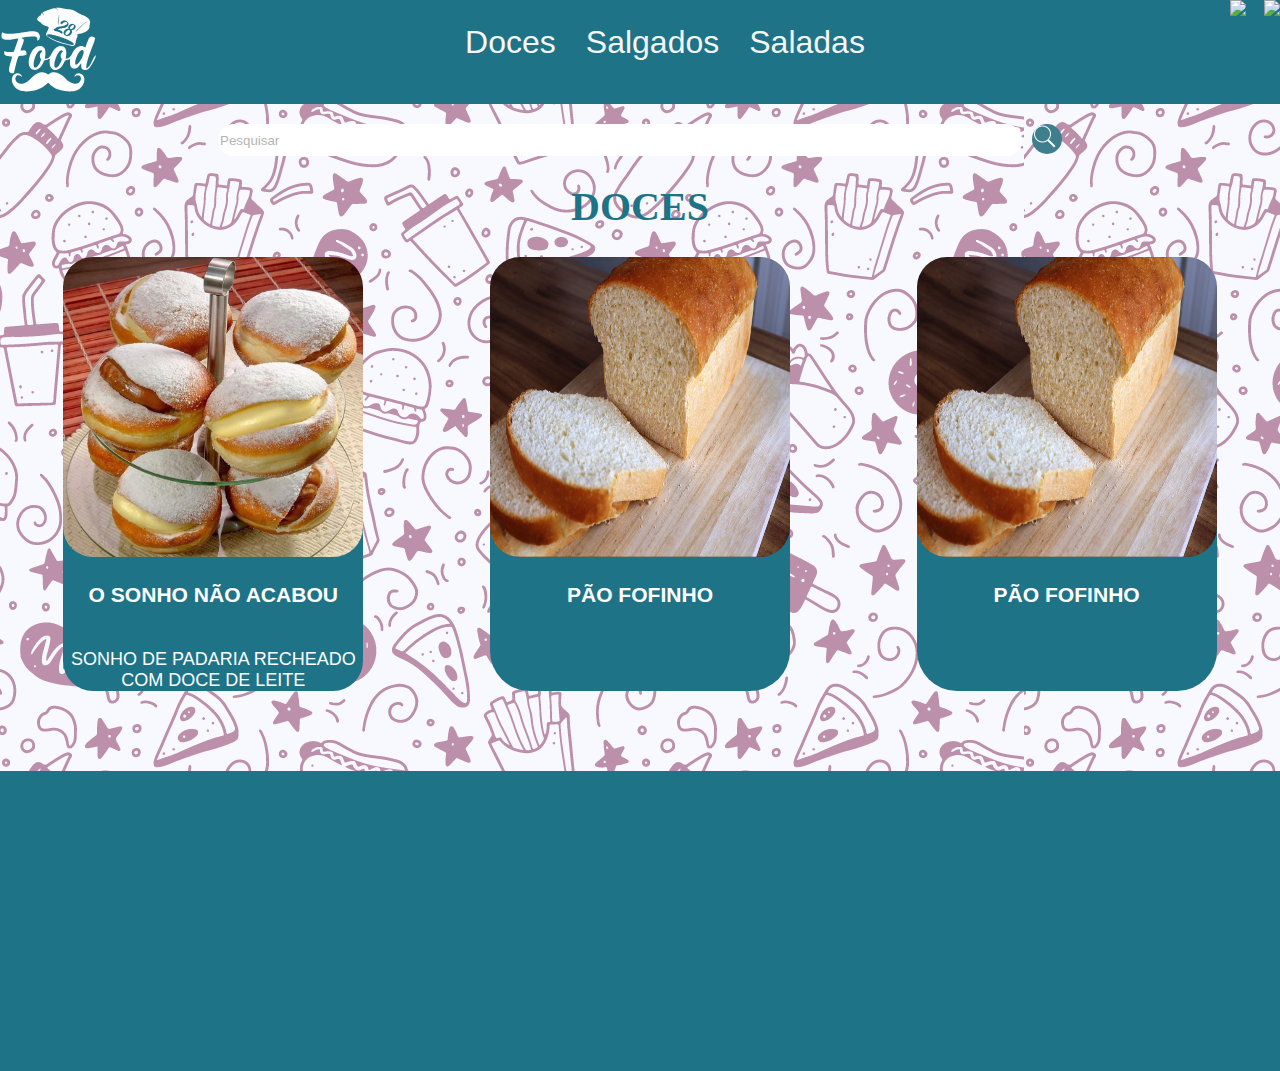
==== doces.html @ 802a8af8 "Atualização 28food" ====
<!DOCTYPE html>
<html lang="pt-br">
 
<head>
    <meta charset="UTF-8">
    <meta name="viewport" content="width=device-width, initial-scale=1.0">
    <!--Link do css-->
    <link rel="stylesheet" href="css/estilolistas.css">

    <link rel="stylesheet" href="css/estilo.css">

    <!--IMPORTANDO A FONTE-->
    <link href="https://fonts.cdnfonts.com/css/curely" rel="stylesheet">
 
    <title>RECEITAS DOCES</title>
</head>
 
<body>
    <!--AQUI É O MENU-->
    <div class="container">
        <div class="logo"> <a href="index.html"><img src="img/28foodlogomarca2.svg" width="100px" height="100px"></a>
        </div>

        <div class="menu">
            <a href="doces.html">Doces</a>
            <a href="salgados.html">Salgados</a>
            <a href="saladas.html">Saladas</a>
        </div>
 
        <div class="social">
            <a href="facebook.com" class="fb"><img src="ícons/icons8-facebook-24"></a>
            <a href="instagram.com" class="ins"><img src="ícons/icons8-instagram-24"></a>
 
        </div>
    </div>
 
    <div class="pesquisa">
        <input type="text" placeholder="Pesquisar">
        <input type="submit" value="">
    </div>
<!--AQUI TERMINA O MENU-->

<div>
<h1 class="texto-receitas"> DOCES</h1>
</div>

<!--AQUI COMEÇA AS CAIXAS DE RECEITAS-->
<div class="lista-receitas">

    <!--CAIXA DE RECEITA-->
    <div class="receitabox">
        <!--COLOCAR LINK DA RECEITA NO HREF-->
        <!--COLOCAR IMAGEM DA RECEITA NO HREF-->
        <a href="" class="rec-texto"><img src="img/doce-sonho.jpeg" alt="Foto do Sonho" class="lista-imagem" height="300px" width="300"></a>

        <!--COLOCAR DESCRIÇÃO BREVE DA  RECEITA--> 
        <div class="overlay">
            <h3>O SONHO NÃO ACABOU</h3>
            <br>

            <text>SONHO DE PADARIA RECHEADO COM DOCE DE LEITE</text>
        </div>
    </div>
 
    <!--CAIXA DE RECEITA-->
    <div class="receitabox">
        
        <!--COLOCAR LINK DA RECEITA NO HREF-->
        <!--COLOCAR IMAGEM DA RECEITA NO HREF-->
        <a href="" class="rec-texto"><img src="img/pao=01.jpg" alt="Pão Fofinho" class="lista-imagem" height="300px" width="300"></a>
        
        <!--COLOCAR DESCRIÇÃO BREVE DA  RECEITA-->
       <div class="overlay">
            <h3>PÃO FOFINHO</h3>
        </div>
    
    </div>
 
    <!--CAIXA DE RECEITA-->
    <div class="receitabox">

        <!--COLOCAR LINK DA RECEITA NO HREF-->
        <!--COLOCAR IMAGEM DA RECEITA NO HREF-->
        <a href="" class="rec-texto"><img src="img/pao=01.jpg" alt="Pão Fofinho" class="lista-imagem" height="300px" width="300"></a>

        <!--COLOCAR DESCRIÇÃO BREVE DA  RECEITA-->
        <div class="overlay">
            <h3>PÃO FOFINHO</h3>
        </div>

    </div>
</div>
<!--AQUI TERMINA AS CAIXAS DE RECEITAS-->
 
   
</body>
<footer class="rodape">
    <div class="rodape-container">
 
    </div>
 
</footer>
 
</html>
---- css/estilolistas.css ----
/*TRATANDO IMAGENS NO CSS */

.lista-receitas{
    display: flex;
    justify-content: space-around;
    flex-wrap: wrap;
    width: auto;
    height: auto;
    margin-bottom: 80px;
}

.receitabox{
    font-family: 'Segoe UI', Tahoma, Geneva, Verdana, sans-serif;
    color: #ffffff;
    font-size: 18px;
    width: 300px;
    background-color: #1e7387;
    border-radius: 40px;
}

.lista-imagem{
    border-radius: 30px;
}

.overlay{
    text-align: center;
}
---- css/estilo.css ----
/* O CORPO COMPLETO DA PAGINA*/
    body {
        background-image: url("../img/Design\ sem\ nome\ \(2\).png");
        margin: 0px;
        padding: 0px;

    }

    .container {
        justify-content: space-between;
        display: flex;
        background-color: #1e7387;

    }

    .logo {
        display: flex;
        justify-content: space-between;

    }

    .menu {
        display: flex;
        margin-top: 25px;
        align-items: center;
        justify-content: center;
        width: 700px;
        height: 30px;
        font-family: curely, sans-serif;
        font-size: 32px;
    }

    .menu a {
        margin-top: 10px;
        padding: 10px 15px 15px 15px;
        border-radius: 20px;
        color: whitesmoke;
        text-decoration: none;


    }

    .menu a:hover {
        background-color: #f5dbd7;
        color: #1e7387;
    }

    /*TESTANDO RESPONNSIVIDADE*/

    .social {
        display: flex;
        justify-content: space-between;
        width: 50px;
        height: 50px;

    }

    .fb :hover {
        opacity: 0.7;
    }

    .ins :hover {
        opacity: 0.7;
    }

    /*BARRA DE PESQUISA*/
    .pesquisa {
        display: flex;
        justify-content: center;
        margin: 20px;
        border: #000000;
    }

    .pesquisa input[type=text] {

        display: flex;
        justify-content: center;
        width: 800px;
        height: 30px;
        border: #000000 1px;
        border-radius: 20px;
        background-color: #ffffff;
        color: rgb(0, 0, 0);


    }

    .pesquisa ::placeholder {
        color: rgb(181, 181, 181);
    }

    .pesquisa input[type=submit] {
        padding: 10px 10px 10px 10px;
        margin-left: 10px;
        border-radius: 20px;
        background-color: #3e7f8d;
        color: whitesmoke;
        border: #3e7f8d 3px;
        background-image: url("../icons/icons8-search-50.png");
        background-repeat: no-repeat;
        background-size: 25px;
        width: 30px;
        height: 30px;
    }

    .pesquisa input[type=submit]:hover {
        opacity: 0.7;
    }

    /*TEXO H1*/
    .a99 {
        display: flex;
        justify-content: center;
    }

    h1 {
        color: #ffffff;

    }

    .mySlides {
        display: none;
    }

    .slideshow-container {
        display: flex;
        max-width: auto;
        justify-content: center;
        position: relative;
    }

    .slideimg{

    border-radius: 30px;
    }

    .numbertext {
        color: #ffffff;
        font-size: 18px;
        padding: 10px 10px;
        position: absolute;
        top: 0;

    }

    .text {
        color: whitesmoke;
        font-size: 22px;
        padding: 10px 10px;
        bottom: 8px;
        width: 100px;
        text-align: center;
        position: absolute;

    }

    .dot {
        height: 20px;
        width: 20px;
        background-color: whitesmoke;
        border-radius: 50%;
        display: inline-flex;
        transition: backgound-color 0.6s ease;
    }

    .active {
        background-color: gray;
    }

    .fade {
        animation-name: fade;
        animation-duration: 1.5s;
    }

    .texto-receitas {
        font-family: Curely;
        font-size: 40px;
        color: #1e7387;
        text-align: center;
    }

    .container-receita {
        display: flex;
        justify-content: space-around;
        align-items: center;
        font-size: 25px;
        color: #ffffff;
        font-family: 'Segoe UI', Tahoma, Geneva, Verdana, sans-serif;
        text-align: center;
        font-style: italic;
        margin-bottom: 80px;
    }


    .receita-box {
        display: flex;
        justify-content: space-around;
        align-items: center;
    }

    .overlay{
        background-color: #1e7387;
        border-radius: 30px;
    }

    @keyframes fade {
        from {
            opacity: 0.4;
        }

        to {
            opacity: 1;
        }

    }


    .rodape-container {
        height: 300px;
        width: auto;
        background-color: #1e7387;
    }

    .receita-imagem {
        border-radius: 50%;
    }


    @import url('https://fonts.cdnfonts.com/css/curely')
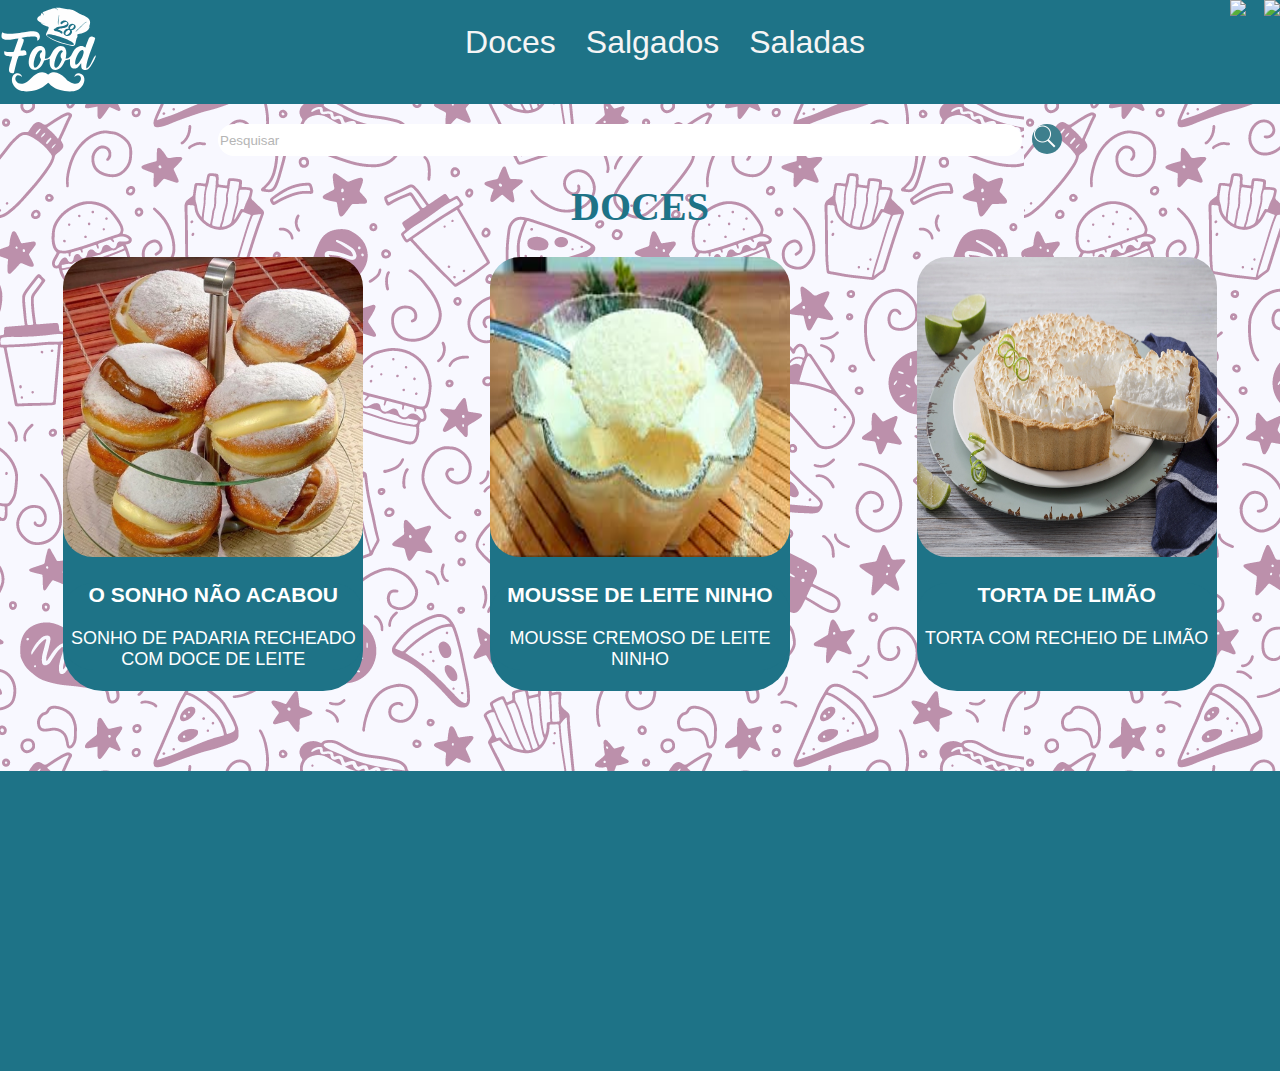
==== commit 1a110afd: "Atualização do site 28food" ====
--- a/doces.html
+++ b/doces.html
@@ -56,9 +56,10 @@
         <!--COLOCAR DESCRIÇÃO BREVE DA  RECEITA--> 
         <div class="overlay">
             <h3>O SONHO NÃO ACABOU</h3>
+            
+            <text>SONHO DE PADARIA RECHEADO COM DOCE DE LEITE</text>
             <br>
-
-            <text>SONHO DE PADARIA RECHEADO COM DOCE DE LEITE</text>
+            <h3></h3>
         </div>
     </div>
  
@@ -67,11 +68,13 @@
         
         <!--COLOCAR LINK DA RECEITA NO HREF-->
         <!--COLOCAR IMAGEM DA RECEITA NO HREF-->
-        <a href="" class="rec-texto"><img src="img/pao=01.jpg" alt="Pão Fofinho" class="lista-imagem" height="300px" width="300"></a>
+        <a href="" class="rec-texto"><img src="img/mousse.jpg" alt="MOUSSE DE LEITE NINHO" class="lista-imagem" height="300px" width="300"></a>
         
         <!--COLOCAR DESCRIÇÃO BREVE DA  RECEITA-->
        <div class="overlay">
-            <h3>PÃO FOFINHO</h3>
+            <h3>MOUSSE DE LEITE NINHO</h3>
+            <text>MOUSSE CREMOSO DE LEITE NINHO</text>
+<br>
         </div>
     
     </div>
@@ -81,11 +84,12 @@
 
         <!--COLOCAR LINK DA RECEITA NO HREF-->
         <!--COLOCAR IMAGEM DA RECEITA NO HREF-->
-        <a href="" class="rec-texto"><img src="img/pao=01.jpg" alt="Pão Fofinho" class="lista-imagem" height="300px" width="300"></a>
+        <a href="" class="rec-texto"><img src="img/TORTA.webp" alt="torta" class="lista-imagem" height="300px" width="300"></a>
 
         <!--COLOCAR DESCRIÇÃO BREVE DA  RECEITA-->
         <div class="overlay">
-            <h3>PÃO FOFINHO</h3>
+            <h3>TORTA DE LIMÃO</h3>
+            <text>TORTA COM RECHEIO DE LIMÃO</text>
         </div>
 
     </div>
--- a/css/estilolistas.css
+++ b/css/estilolistas.css
@@ -18,6 +18,12 @@
     border-radius: 40px;
 }
 
+.receitabox :hover{
+    opacity: 0.7;
+}
+.receitabox a:visited{
+    color: #1e7387;
+}
 .lista-imagem{
     border-radius: 30px;
 }
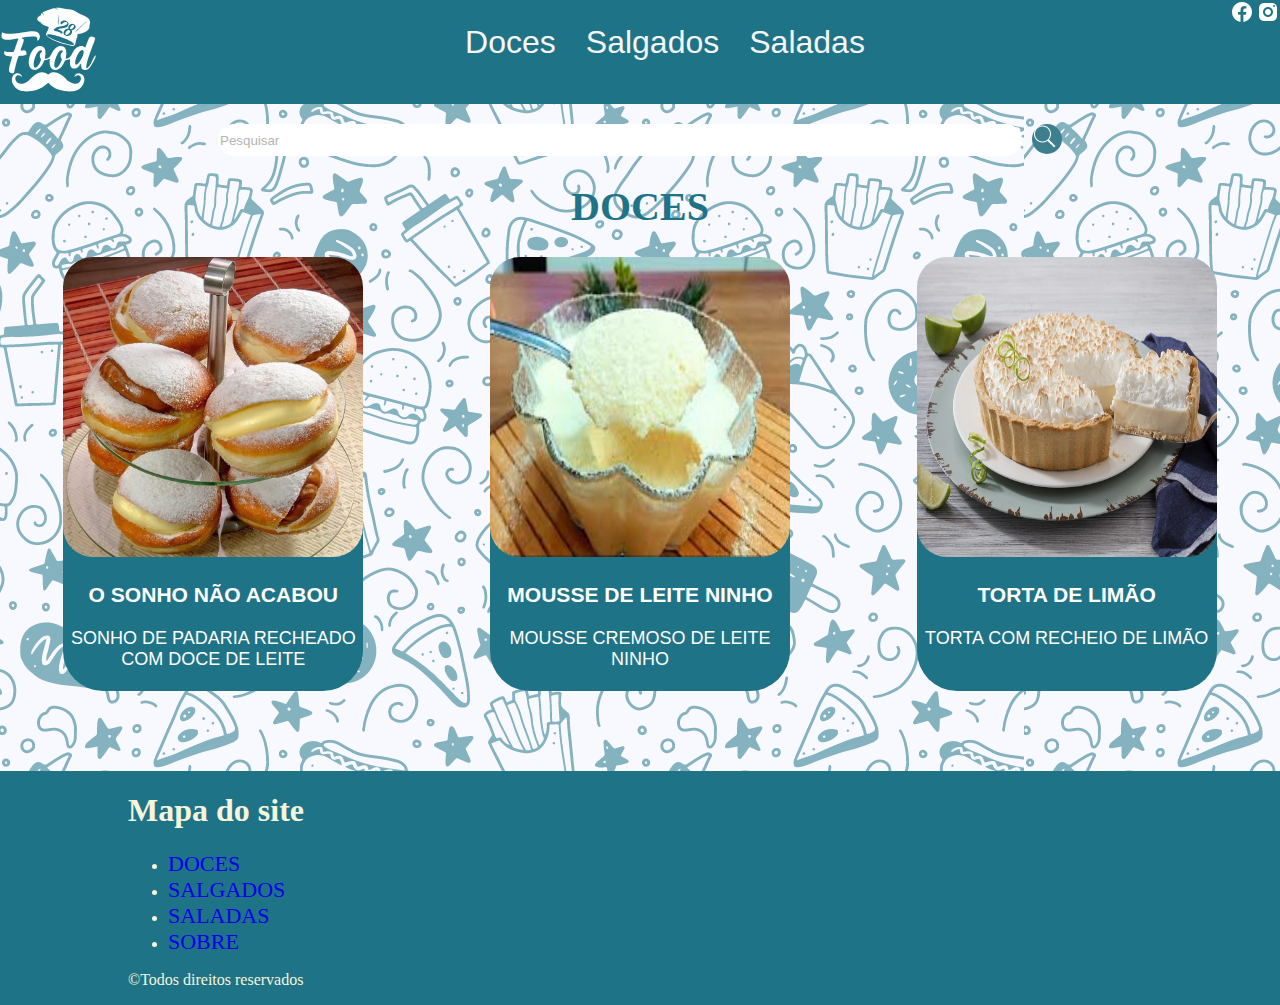
==== commit 5b091635: "Atualização site 28food" ====
--- a/doces.html
+++ b/doces.html
@@ -28,9 +28,8 @@
         </div>
  
         <div class="social">
-            <a href="facebook.com" class="fb"><img src="ícons/icons8-facebook-24"></a>
-            <a href="instagram.com" class="ins"><img src="ícons/icons8-instagram-24"></a>
- 
+            <a href="https://www.facebook.com" class="fb"> <img src="icons/icons8-facebook-24.png"></a>
+            <a href="https://www.instagram.com" class="ins"> <img src="icons/icons8-instagram-24.png"></a>
         </div>
     </div>
  
@@ -51,7 +50,7 @@
     <div class="receitabox">
         <!--COLOCAR LINK DA RECEITA NO HREF-->
         <!--COLOCAR IMAGEM DA RECEITA NO HREF-->
-        <a href="" class="rec-texto"><img src="img/doce-sonho.jpeg" alt="Foto do Sonho" class="lista-imagem" height="300px" width="300"></a>
+      <a href="Receitas/doces/sonho-padaria.html" class="rec-texto"><img src="img/doce-sonho.jpeg" alt="Foto do Sonho" class="lista-imagem" height="300px" width="300"></a>
 
         <!--COLOCAR DESCRIÇÃO BREVE DA  RECEITA--> 
         <div class="overlay">
@@ -59,7 +58,7 @@
             
             <text>SONHO DE PADARIA RECHEADO COM DOCE DE LEITE</text>
             <br>
-            <h3></h3>
+            <h3></h3></a>
         </div>
     </div>
  
@@ -68,7 +67,7 @@
         
         <!--COLOCAR LINK DA RECEITA NO HREF-->
         <!--COLOCAR IMAGEM DA RECEITA NO HREF-->
-        <a href="" class="rec-texto"><img src="img/mousse.jpg" alt="MOUSSE DE LEITE NINHO" class="lista-imagem" height="300px" width="300"></a>
+        <a href="Receitas/doces/mousse.html" class="rec-texto"><img src="img/mousse.jpg" alt="MOUSSE DE LEITE NINHO" class="lista-imagem" height="300px" width="300"></a>
         
         <!--COLOCAR DESCRIÇÃO BREVE DA  RECEITA-->
        <div class="overlay">
@@ -84,7 +83,7 @@
 
         <!--COLOCAR LINK DA RECEITA NO HREF-->
         <!--COLOCAR IMAGEM DA RECEITA NO HREF-->
-        <a href="" class="rec-texto"><img src="img/TORTA.webp" alt="torta" class="lista-imagem" height="300px" width="300"></a>
+        <a href="Receitas/doces/torta.html" class="rec-texto"><img src="img/TORTA.webp" alt="torta" class="lista-imagem" height="300px" width="300"></a>
 
         <!--COLOCAR DESCRIÇÃO BREVE DA  RECEITA-->
         <div class="overlay">
@@ -100,9 +99,17 @@
 </body>
 <footer class="rodape">
     <div class="rodape-container">
- 
+        <main class="map">
+            <h1>Mapa do site</h1>
+            <ul>
+                <li><a href="doces.html">DOCES</a></li>
+                <li><a href="salgados.html">SALGADOS</a></li>
+                <li><a href="saladas.html">SALADAS</a></li>
+                <li><a href="about.html">SOBRE</a></li>
+            </ul>
+            <p>&copy;Todos direitos reservados</p>
+        </main>
     </div>
  
 </footer>
- 
 </html>--- a/css/estilo.css
+++ b/css/estilo.css
@@ -214,16 +214,39 @@
 
     }
 
-
-    .rodape-container {
-        height: 300px;
-        width: auto;
+    .rodape{
+        font-size: 22px;
         background-color: #1e7387;
-    }
-
-    .receita-imagem {
-        border-radius: 50%;
-    }
+        display: flex;
+        justify-content: left;
+        color: beige;
+    }
+    .map h1, p{
+        color: beige;
+        display: flex;
+        align-items: center;
+    }
+     
+    .rodape-container{
+        float: left;
+        font-size: medium;
+        margin-left: 10%;
+        display: flex;
+        align-items: center;
+    }
+     
+    .receitas-imagem{
+        border-radius: 100%;
+    }
+     
+    .rodape text{
+        margin-top: 250px;
+    }
+     
+    .rodape a{
+        align-items: center;
+        font-size: 22px;
+        text-decoration: none;}
 
 
     @import url('https://fonts.cdnfonts.com/css/curely')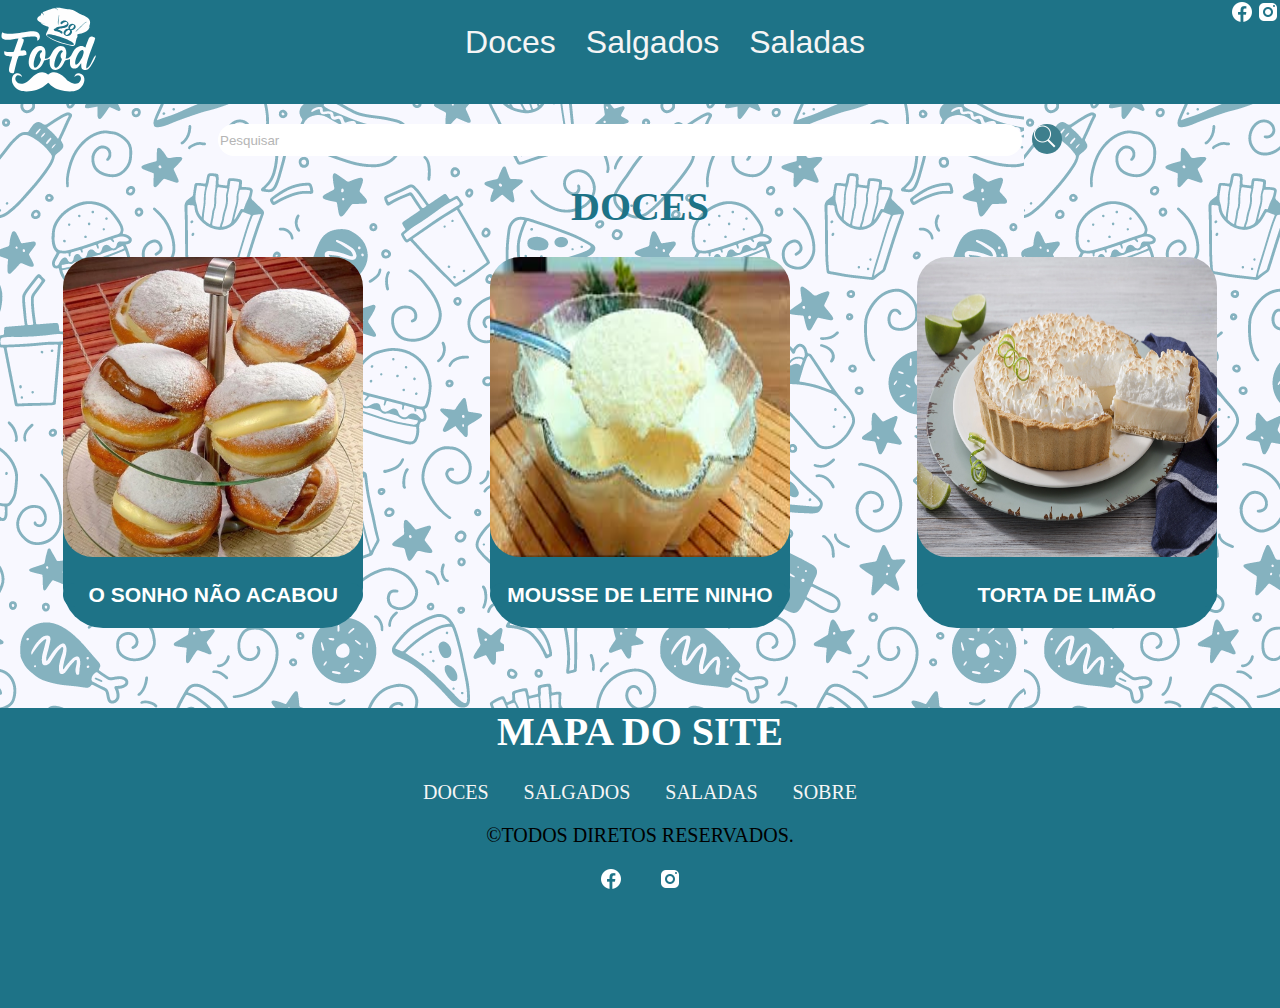
==== commit 7edc0447: "28food" ====
--- a/doces.html
+++ b/doces.html
@@ -1,6 +1,6 @@
 <!DOCTYPE html>
 <html lang="pt-br">
- 
+
 <head>
     <meta charset="UTF-8">
     <meta name="viewport" content="width=device-width, initial-scale=1.0">
@@ -11,10 +11,10 @@
 
     <!--IMPORTANDO A FONTE-->
     <link href="https://fonts.cdnfonts.com/css/curely" rel="stylesheet">
- 
+
     <title>RECEITAS DOCES</title>
 </head>
- 
+
 <body>
     <!--AQUI É O MENU-->
     <div class="container">
@@ -26,90 +26,93 @@
             <a href="salgados.html">Salgados</a>
             <a href="saladas.html">Saladas</a>
         </div>
- 
+
         <div class="social">
             <a href="https://www.facebook.com" class="fb"> <img src="icons/icons8-facebook-24.png"></a>
             <a href="https://www.instagram.com" class="ins"> <img src="icons/icons8-instagram-24.png"></a>
         </div>
     </div>
- 
+
     <div class="pesquisa">
         <input type="text" placeholder="Pesquisar">
         <input type="submit" value="">
     </div>
-<!--AQUI TERMINA O MENU-->
+    <!--AQUI TERMINA O MENU-->
 
-<div>
-<h1 class="texto-receitas"> DOCES</h1>
-</div>
+    <div>
+        <h1 class="texto-receitas"> DOCES</h1>
+    </div>
 
-<!--AQUI COMEÇA AS CAIXAS DE RECEITAS-->
-<div class="lista-receitas">
+    <!--AQUI COMEÇA AS CAIXAS DE RECEITAS-->
+    <div class="lista-receitas">
 
-    <!--CAIXA DE RECEITA-->
-    <div class="receitabox">
-        <!--COLOCAR LINK DA RECEITA NO HREF-->
-        <!--COLOCAR IMAGEM DA RECEITA NO HREF-->
-      <a href="Receitas/doces/sonho-padaria.html" class="rec-texto"><img src="img/doce-sonho.jpeg" alt="Foto do Sonho" class="lista-imagem" height="300px" width="300"></a>
+        <!--CAIXA DE RECEITA-->
+        <div class="receitabox">
+            <!--COLOCAR LINK DA RECEITA NO HREF-->
+            <!--COLOCAR IMAGEM DA RECEITA NO HREF-->
+            <a href="Receitas/doces/sonho-padaria.html" class="rec-texto"><img src="img/doce-sonho.jpeg"
+                    alt="Foto do Sonho" class="lista-imagem" height="300px" width="300"></a>
 
-        <!--COLOCAR DESCRIÇÃO BREVE DA  RECEITA--> 
-        <div class="overlay">
-            <h3>O SONHO NÃO ACABOU</h3>
-            
-            <text>SONHO DE PADARIA RECHEADO COM DOCE DE LEITE</text>
-            <br>
-            <h3></h3></a>
+            <!--COLOCAR DESCRIÇÃO BREVE DA  RECEITA-->
+            <div class="overlay">
+                <h3>O SONHO NÃO ACABOU</h3>
+            </div>
+        </div>
+
+        <!--CAIXA DE RECEITA-->
+        <div class="receitabox">
+
+            <!--COLOCAR LINK DA RECEITA NO HREF-->
+            <!--COLOCAR IMAGEM DA RECEITA NO HREF-->
+            <a href="Receitas/doces/mousse.html" class="rec-texto"><img src="img/mousse.jpg" alt="MOUSSE DE LEITE NINHO"
+                    class="lista-imagem" height="300px" width="300"></a>
+
+            <!--COLOCAR DESCRIÇÃO BREVE DA  RECEITA-->
+            <div class="overlay">
+                <h3>MOUSSE DE LEITE NINHO</h3>
+            </div>
+
+        </div>
+
+        <!--CAIXA DE RECEITA-->
+        <div class="receitabox">
+
+            <!--COLOCAR LINK DA RECEITA NO HREF-->
+            <!--COLOCAR IMAGEM DA RECEITA NO HREF-->
+            <a href="Receitas/doces/torta.html" class="rec-texto"><img src="img/TORTA.webp" alt="torta"
+                    class="lista-imagem" height="300px" width="300"></a>
+
+            <!--COLOCAR DESCRIÇÃO BREVE DA  RECEITA-->
+            <div class="overlay">
+                <h3>TORTA DE LIMÃO</h3>
+            </div>
+
         </div>
     </div>
- 
-    <!--CAIXA DE RECEITA-->
-    <div class="receitabox">
-        
-        <!--COLOCAR LINK DA RECEITA NO HREF-->
-        <!--COLOCAR IMAGEM DA RECEITA NO HREF-->
-        <a href="Receitas/doces/mousse.html" class="rec-texto"><img src="img/mousse.jpg" alt="MOUSSE DE LEITE NINHO" class="lista-imagem" height="300px" width="300"></a>
-        
-        <!--COLOCAR DESCRIÇÃO BREVE DA  RECEITA-->
-       <div class="overlay">
-            <h3>MOUSSE DE LEITE NINHO</h3>
-            <text>MOUSSE CREMOSO DE LEITE NINHO</text>
-<br>
-        </div>
-    
-    </div>
- 
-    <!--CAIXA DE RECEITA-->
-    <div class="receitabox">
+    <!--AQUI TERMINA AS CAIXAS DE RECEITAS-->
 
-        <!--COLOCAR LINK DA RECEITA NO HREF-->
-        <!--COLOCAR IMAGEM DA RECEITA NO HREF-->
-        <a href="Receitas/doces/torta.html" class="rec-texto"><img src="img/TORTA.webp" alt="torta" class="lista-imagem" height="300px" width="300"></a>
 
-        <!--COLOCAR DESCRIÇÃO BREVE DA  RECEITA-->
-        <div class="overlay">
-            <h3>TORTA DE LIMÃO</h3>
-            <text>TORTA COM RECHEIO DE LIMÃO</text>
-        </div>
-
-    </div>
-</div>
-<!--AQUI TERMINA AS CAIXAS DE RECEITAS-->
- 
-   
 </body>
 <footer class="rodape">
     <div class="rodape-container">
         <main class="map">
-            <h1>Mapa do site</h1>
-            <ul>
-                <li><a href="doces.html">DOCES</a></li>
-                <li><a href="salgados.html">SALGADOS</a></li>
-                <li><a href="saladas.html">SALADAS</a></li>
-                <li><a href="about.html">SOBRE</a></li>
-            </ul>
-            <p>&copy;Todos direitos reservados</p>
+            <h1>MAPA DO SITE</h1>
+
+            <a href="doces.html"> DOCES</a>
+            <a href="salgados.html"> SALGADOS</a>
+            <a href="saladas.html"> SALADAS</a>
+            <a href="about.html"> SOBRE</a>
+
+            <p>&copy;TODOS DIRETOS RESERVADOS.</p>
+            <div class="social2">
+                <a href="https://www.facebook.com" class="fb"> <img src="icons/icons8-facebook-24.png"></a>
+                <a href="https://www.instagram.com" class="ins"> <img src="icons/icons8-instagram-24.png"></a>
+
+            </div>
+        </main>
+
+
+
         </main>
     </div>
- 
-</footer>
-</html>+</footer>--- a/css/estilolistas.css
+++ b/css/estilolistas.css
@@ -1,6 +1,6 @@
 /*TRATANDO IMAGENS NO CSS */
 
-.lista-receitas{
+.lista-receitas {
     display: flex;
     justify-content: space-around;
     flex-wrap: wrap;
@@ -9,7 +9,7 @@
     margin-bottom: 80px;
 }
 
-.receitabox{
+.receitabox {
     font-family: 'Segoe UI', Tahoma, Geneva, Verdana, sans-serif;
     color: #ffffff;
     font-size: 18px;
@@ -18,16 +18,18 @@
     border-radius: 40px;
 }
 
-.receitabox :hover{
+.receitabox :hover {
     opacity: 0.7;
 }
-.receitabox a:visited{
+
+.receitabox a:visited {
     color: #1e7387;
 }
-.lista-imagem{
+
+.lista-imagem {
     border-radius: 30px;
 }
 
-.overlay{
+.overlay {
     text-align: center;
 }--- a/css/estilo.css
+++ b/css/estilo.css
@@ -5,6 +5,7 @@
         padding: 0px;
 
     }
+
 
     .container {
         justify-content: space-between;
@@ -129,9 +130,9 @@
         position: relative;
     }
 
-    .slideimg{
-
-    border-radius: 30px;
+    .slideimg {
+
+        border-radius: 30px;
     }
 
     .numbertext {
@@ -198,7 +199,7 @@
         align-items: center;
     }
 
-    .overlay{
+    .overlay {
         background-color: #1e7387;
         border-radius: 30px;
     }
@@ -214,39 +215,74 @@
 
     }
 
-    .rodape{
-        font-size: 22px;
+
+    .rodape-container {
+        height: 300px;
+        width: auto;
         background-color: #1e7387;
-        display: flex;
-        justify-content: left;
-        color: beige;
-    }
-    .map h1, p{
-        color: beige;
-        display: flex;
-        align-items: center;
-    }
-     
-    .rodape-container{
-        float: left;
-        font-size: medium;
-        margin-left: 10%;
-        display: flex;
-        align-items: center;
-    }
-     
-    .receitas-imagem{
-        border-radius: 100%;
-    }
-     
-    .rodape text{
-        margin-top: 250px;
-    }
-     
-    .rodape a{
-        align-items: center;
-        font-size: 22px;
-        text-decoration: none;}
+
+
+    }
+
+    .rodape a {
+        margin-top: 17px;
+        border-radius: 20px;
+        padding: 15px 15px 15px 15px;
+        color: whitesmoke;
+        text-decoration: none;
+    }
+
+    .receita-imagem {
+        border-radius: 50%;
+
+    }
+
+
+    .map {
+        text-align: center;
+        font-size: 20px;
+        ;
+    }
+
+    .map :hover {
+        opacity: 7;
+
+    }
+
+
+    .container-sobre {
+        display: flex;
+        justify-content: center;
+    }
+
+    .texto-sobre {
+        border-radius: 20px;
+        font-family: 'Segoe UI', Tahoma, Geneva, Verdana, sans-serif;
+        font-size: 40px;
+        color: rgb(0, 0, 0);
+        margin: 20px;
+        font-style: italic;
+        width: 1800px;
+        text-align: center;
+        text-shadow: 2px 2px 4px #1e7387;
+
+    }
+
+    .texto-sobre h1 {
+        justify-content: center;
+        display: flex;
+        color: #1e7387;
+        font-size: 50px;
+        text-shadow: 2px 2px 4px rgba(0, 0, 0, 0.5);
+
+    }
+
+    .texto-sobre text {
+        background-color: rgba(245, 245, 245, 0.397);
+        border-radius: 20px;
+        text-shadow: 2px 2px 4px #1e7387;
+
+    }
 
 
     @import url('https://fonts.cdnfonts.com/css/curely')